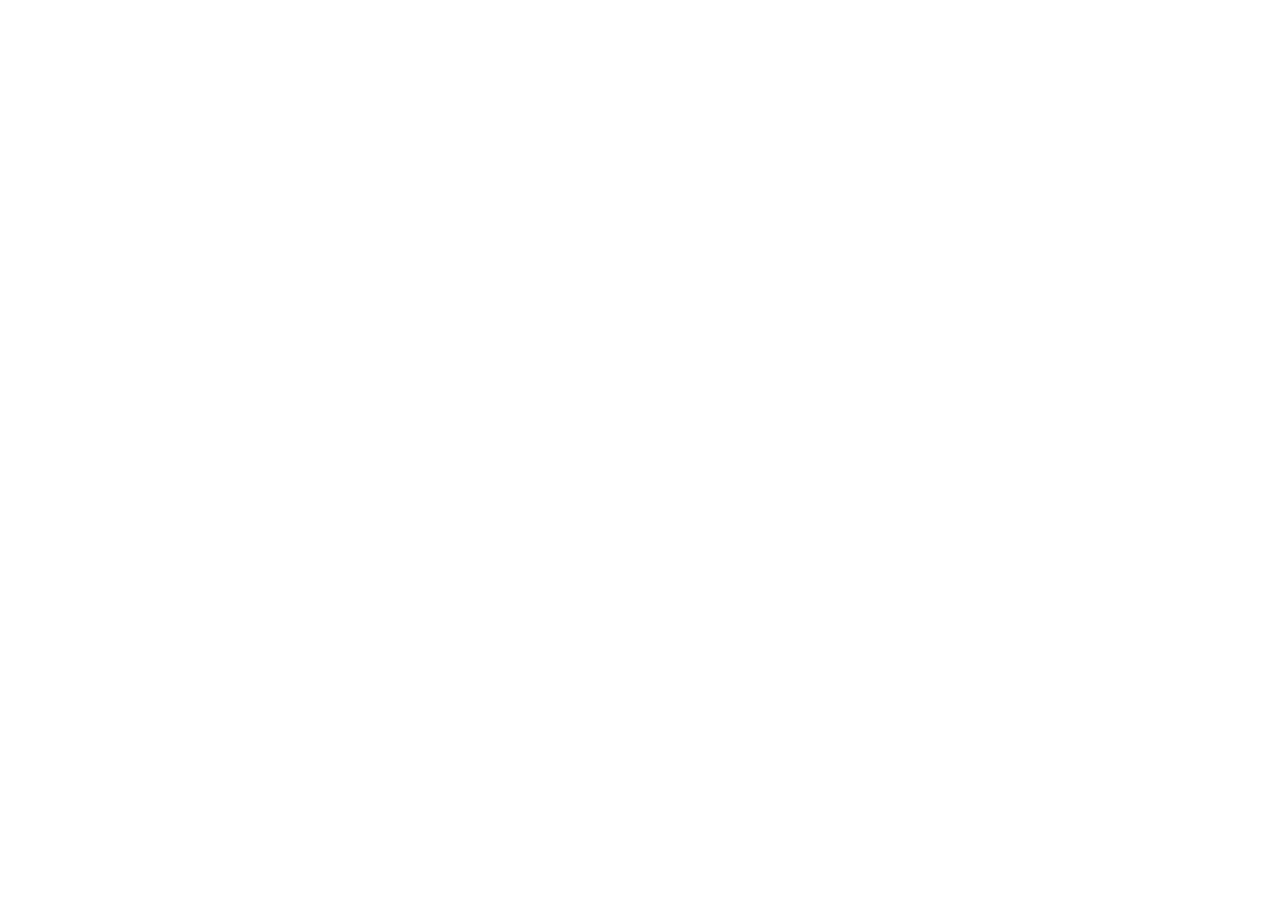
==== front/map_choropleth/map.html @ 1ca4c0e3 "map" ====
<!DOCTYPE html>
<meta charset="utf-8">

<!-- Load d3.js -->
<script src="https://d3js.org/d3.v6.js"></script>

<!-- Create an element where the map will take place -->
<svg id="my_dataviz" width="400" height="300"></svg>

<html lang="en">
  <head><meta charset="utf-8">
  <title>Choropleth map</title></head>
  <body>
    <script src="https://d3js.org/d3.v6.js"></script>
    <svg id="my_dataviz" width="400" height="300"></svg>
    <script src="map.js"></script>
  </body>
</html>
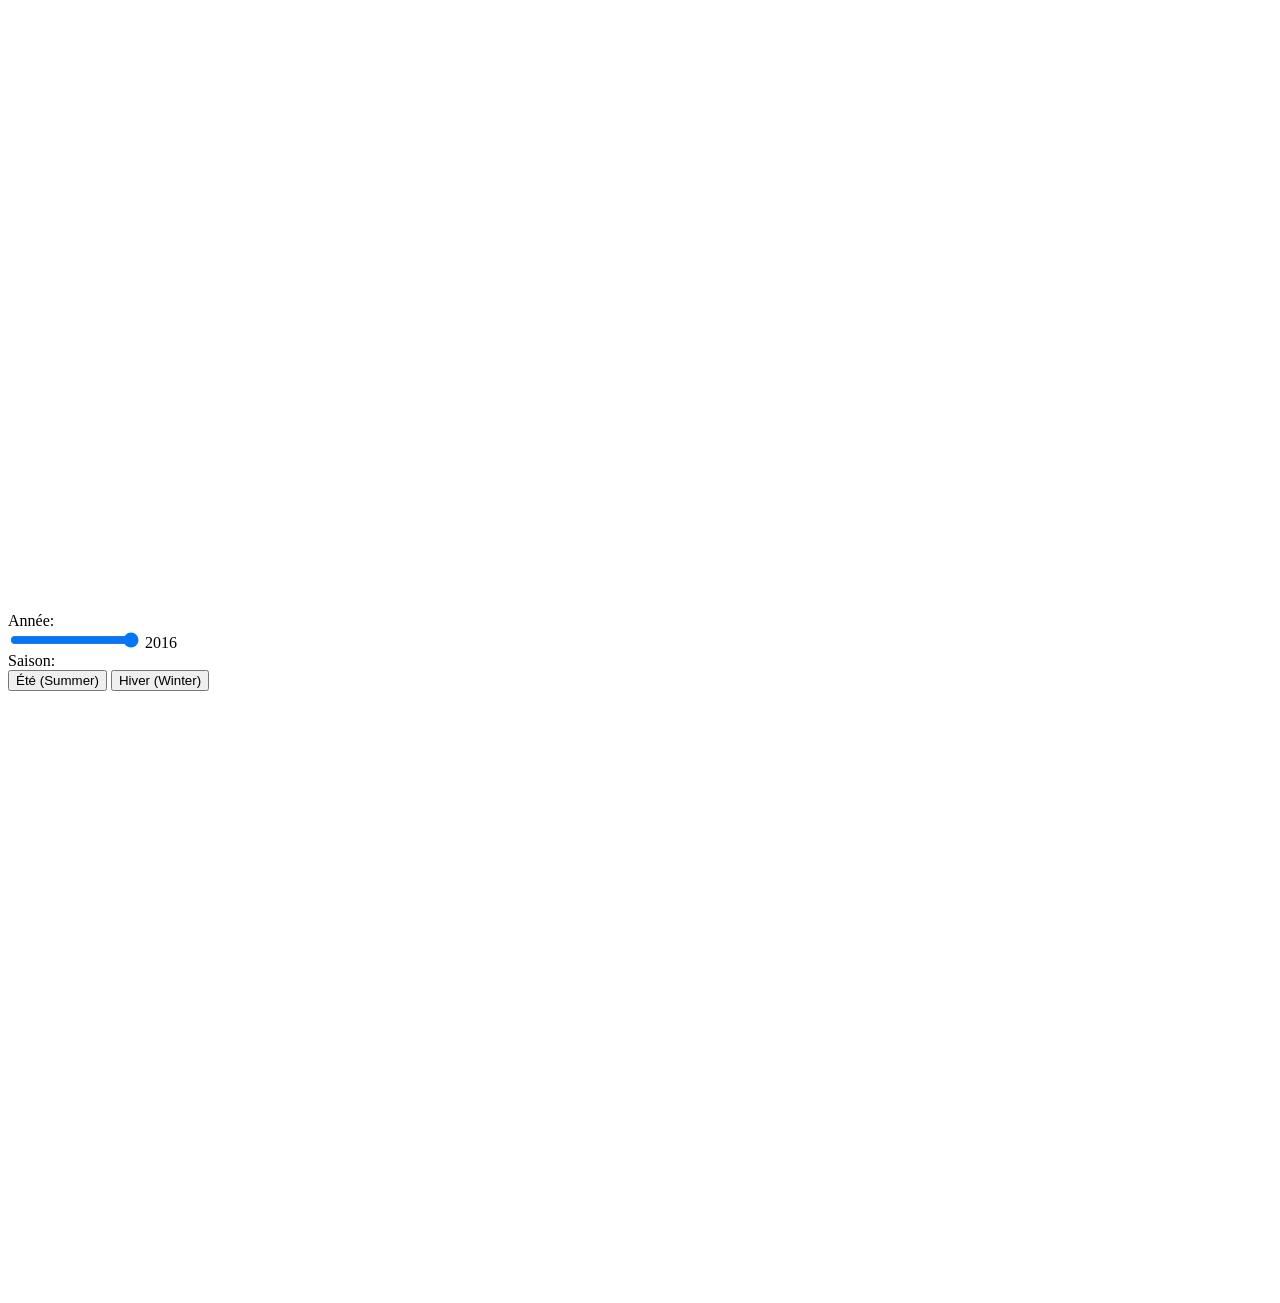
==== commit f742e794: "Map advanced zoom and tooltop" ====
--- a/front/map_choropleth/map.html
+++ b/front/map_choropleth/map.html
@@ -5,14 +5,33 @@
 <script src="https://d3js.org/d3.v6.js"></script>
 
 <!-- Create an element where the map will take place -->
-<svg id="my_dataviz" width="400" height="300"></svg>
+<svg id="my_dataviz" width="960" height="600"></svg>
 
 <html lang="en">
   <head><meta charset="utf-8">
   <title>Choropleth map</title></head>
+  <div class="controls">
+  <div class="control-row">
+    <label for="yearSlider">Année:</label>
+    <div class="slider-container">
+      <input type="range" id="yearSlider" min="1896" max="2016" value="2016" step="2">
+      <span id="yearDisplay">2016</span>
+    </div>
+  </div>
+  
+  <div class="control-row">
+    <label>Saison:</label>
+    <div class="season-buttons">
+      <button class="season-btn active" data-season="Summer">Été (Summer)</button>
+      <button class="season-btn" data-season="Winter">Hiver (Winter)</button>
+    </div>
+  </div>
+</div>
   <body>
     <script src="https://d3js.org/d3.v6.js"></script>
-    <svg id="my_dataviz" width="400" height="300"></svg>
+    <svg id="my_dataviz" width="960" height="600"></svg>
     <script src="map.js"></script>
+
+    
   </body>
 </html>
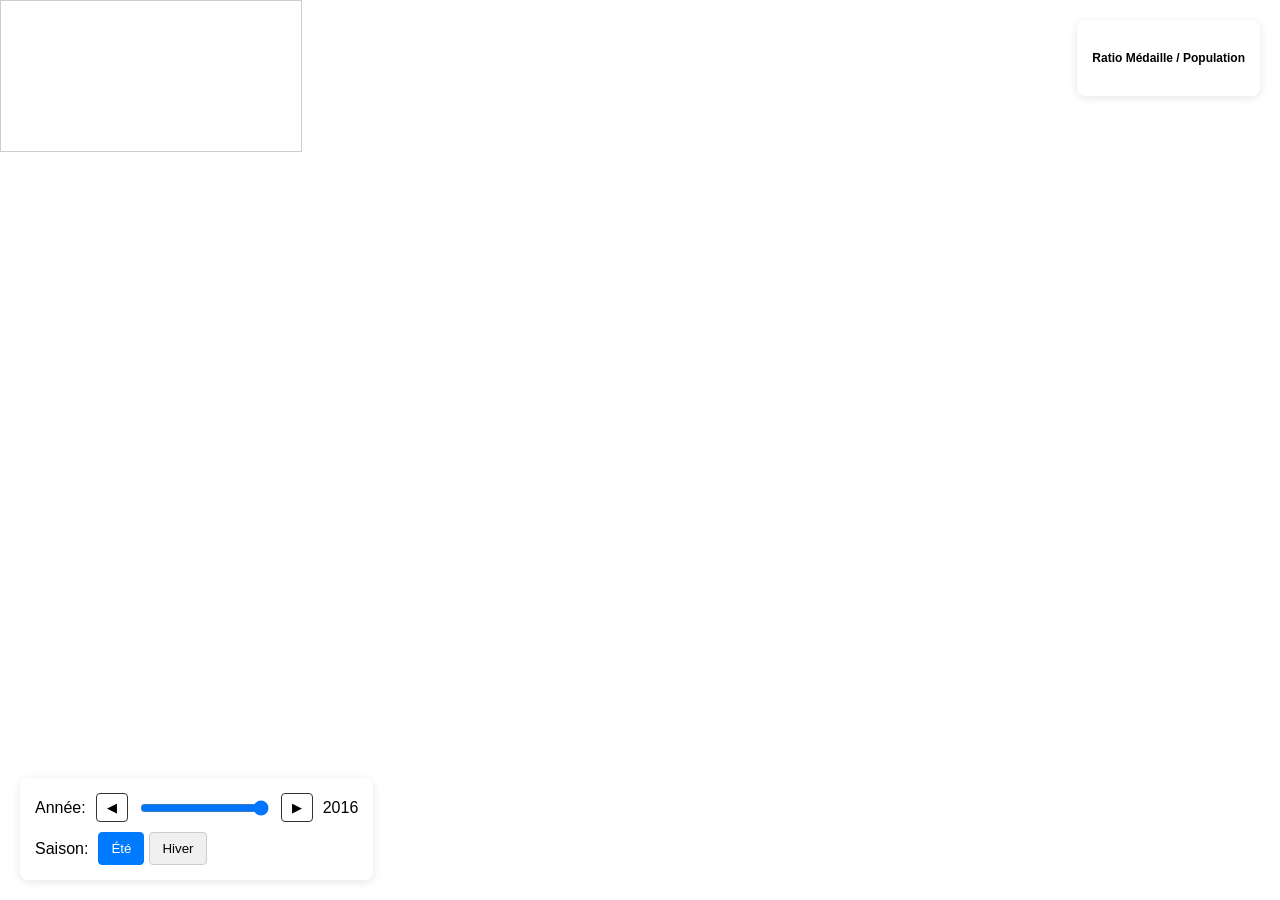
==== commit c3593560: "modifications map.JS et map.html" ====
--- a/front/map_choropleth/map.html
+++ b/front/map_choropleth/map.html
@@ -1,37 +1,206 @@
+
 <!DOCTYPE html>
-<meta charset="utf-8">
-
-<!-- Load d3.js -->
-<script src="https://d3js.org/d3.v6.js"></script>
-
-<!-- Create an element where the map will take place -->
-<svg id="my_dataviz" width="960" height="600"></svg>
-
-<html lang="en">
-  <head><meta charset="utf-8">
-  <title>Choropleth map</title></head>
-  <div class="controls">
-  <div class="control-row">
-    <label for="yearSlider">Année:</label>
-    <div class="slider-container">
-      <input type="range" id="yearSlider" min="1896" max="2016" value="2016" step="2">
-      <span id="yearDisplay">2016</span>
+<html lang="fr">
+<head>
+    <meta charset="utf-8">
+    <title>Carte Choroplèthe - Médailles Olympiques</title>
+    <script src="https://d3js.org/d3.v6.js"></script>
+    <style>
+        body { margin: 0; font-family: sans-serif; overflow: hidden; }
+        #my_dataviz { border: 1px solid #ccc; }
+        #tooltip {
+            position: absolute;
+            background-color: white;
+            border: solid 1px #ccc;
+            border-radius: 5px;
+            padding: 10px;
+            pointer-events: none; /* Allows mouse events to pass through to the map */
+            opacity: 0;
+            box-shadow: 2px 2px 5px rgba(0,0,0,0.2);
+            font-size: 14px;
+        }
+        .Country:hover {
+            opacity: 1 !important;
+            stroke: black !important;
+            stroke-width: 1.5px;
+        }
+        .Country.active {
+            stroke: black;
+            stroke-width: 2px;
+        }
+        .controls {
+            position: absolute;
+            bottom: 20px;
+            left: 20px;
+            background: white;
+            padding: 15px;
+            border-radius: 8px;
+            box-shadow: 0 2px 10px rgba(0,0,0,0.1);
+            display: flex;
+            flex-direction: column;
+            gap: 10px;
+        }
+        .control-row {
+            display: flex;
+            align-items: center;
+            gap: 10px;
+        }
+        .nav-btn {
+            padding: 6px 10px;
+            border: 1px solid #333;
+            border-radius: 4px;
+            background-color: #fff;
+            cursor: pointer;
+        }
+        .nav-btn:disabled {
+            opacity: 0.4;
+            cursor: not-allowed;
+        }
+        .slider-container {
+            flex-grow: 1;
+            display: flex;
+            align-items: center;
+            gap: 10px;
+        }
+        #yearSlider {
+            flex-grow: 1;
+        }
+        .season-buttons {
+            display: flex;
+            gap: 5px;
+        }
+        .season-btn {
+            padding: 8px 12px;
+            border: 1px solid #ccc;
+            background-color: #f0f0f0;
+            cursor: pointer;
+            border-radius: 4px;
+            transition: background-color 0.2s, border-color 0.2s;
+        }
+        .season-btn.active {
+            background-color: #007bff;
+            color: white;
+            border-color: #007bff;
+        }
+        .season-btn:not(.active):hover {
+            background-color: #e0e0e0;
+        }
+        .legend {
+            position: absolute;
+            top: 20px;
+            right: 20px;
+            background: white;
+            padding: 15px;
+            border-radius: 8px;
+            box-shadow: 0 2px 10px rgba(0,0,0,0.1);
+            font-size: 12px;
+        }
+        .legend-item {
+            display: flex;
+            align-items: center;
+            margin-bottom: 5px;
+        }
+        .legend-color {
+            width: 20px;
+            height: 15px;
+            margin-right: 8px;
+            border: 1px solid #ccc;
+        }
+        #bar-charts-container {
+            position: absolute;
+            top: 50%; /* Center vertically */
+            left: 50%; /* Center horizontally */
+            transform: translate(-50%, -50%); /* Adjust for element size */
+            background-color: rgba(255, 255, 255, 0.95);
+            border: 1px solid #ccc;
+            border-radius: 8px;
+            padding: 15px;
+            box-shadow: 0 4px 15px rgba(0,0,0,0.2);
+            display: none; /* Hidden by default */
+            flex-direction: column;
+            gap: 10px;
+            width: 300px; /* Fixed width for the charts */
+            z-index: 1000; /* Ensure it's above other elements */
+        }
+        #bar-charts-container h3 {
+            margin-top: 0;
+            text-align: center;
+            color: #333;
+        }
+        .chart-row {
+            display: flex;
+            align-items: center;
+            gap: 10px;
+        }
+        .chart-label {
+            font-weight: bold;
+            width: 80px; /* Fixed width for labels */
+        }
+        .bar-container {
+            flex-grow: 1;
+            height: 20px; /* Fixed height for bars */
+            background-color: #eee;
+            border-radius: 3px;
+            overflow: hidden;
+        }
+        .bar {
+            height: 100%;
+            background-color: #007bff;
+            text-align: right;
+            color: white;
+            line-height: 20px;
+            padding-right: 5px;
+            font-size: 12px;
+            box-sizing: border-box;
+        }
+    </style>
+</head>
+<body>
+    <svg id="my_dataviz"></svg>
+
+    <div id="tooltip"></div>
+
+    <div class="controls">
+        <div class="control-row">
+            <label for="yearSlider">Année:</label>
+            <div class="slider-container">
+                <button class="nav-btn" id="prevBtn">◀</button>
+                <input type="range" id="yearSlider" min="1896" max="2016" value="2016" step="2">
+                <button class="nav-btn" id="nextBtn">▶</button>
+                <span id="yearDisplay">2016</span>
+            </div>
+        </div>
+        <div class="control-row">
+            <label>Saison:</label>
+            <div class="season-buttons">
+                <button class="season-btn active" data-season="Summer">Été</button>
+                <button class="season-btn" data-season="Winter">Hiver</button>
+            </div>
+        </div>
     </div>
-  </div>
-  
-  <div class="control-row">
-    <label>Saison:</label>
-    <div class="season-buttons">
-      <button class="season-btn active" data-season="Summer">Été (Summer)</button>
-      <button class="season-btn" data-season="Winter">Hiver (Winter)</button>
+
+    <div class="legend" id="legend">
+        <h4>Ratio Médaille / Population</h4>
+        <!-- Legend items will be populated by JS -->
     </div>
-  </div>
-</div>
-  <body>
-    <script src="https://d3js.org/d3.v6.js"></script>
-    <svg id="my_dataviz" width="960" height="600"></svg>
-    <script src="map.js"></script>
-
-    
-  </body>
+
+    <div id="bar-charts-container">
+        <h3 id="country-bar-chart-title"></h3>
+        <div class="chart-row">
+            <div class="chart-label">Médailles:</div>
+            <div class="bar-container">
+                <div id="medals-bar" class="bar"></div>
+            </div>
+        </div>
+        <div class="chart-row">
+            <div class="chart-label">Participants:</div>
+            <div class="bar-container">
+                <div id="participants-bar" class="bar"></div>
+            </div>
+        </div>
+    </div>
+
+    <script type="module" src="map.JS"></script>
+</body>
 </html>
+
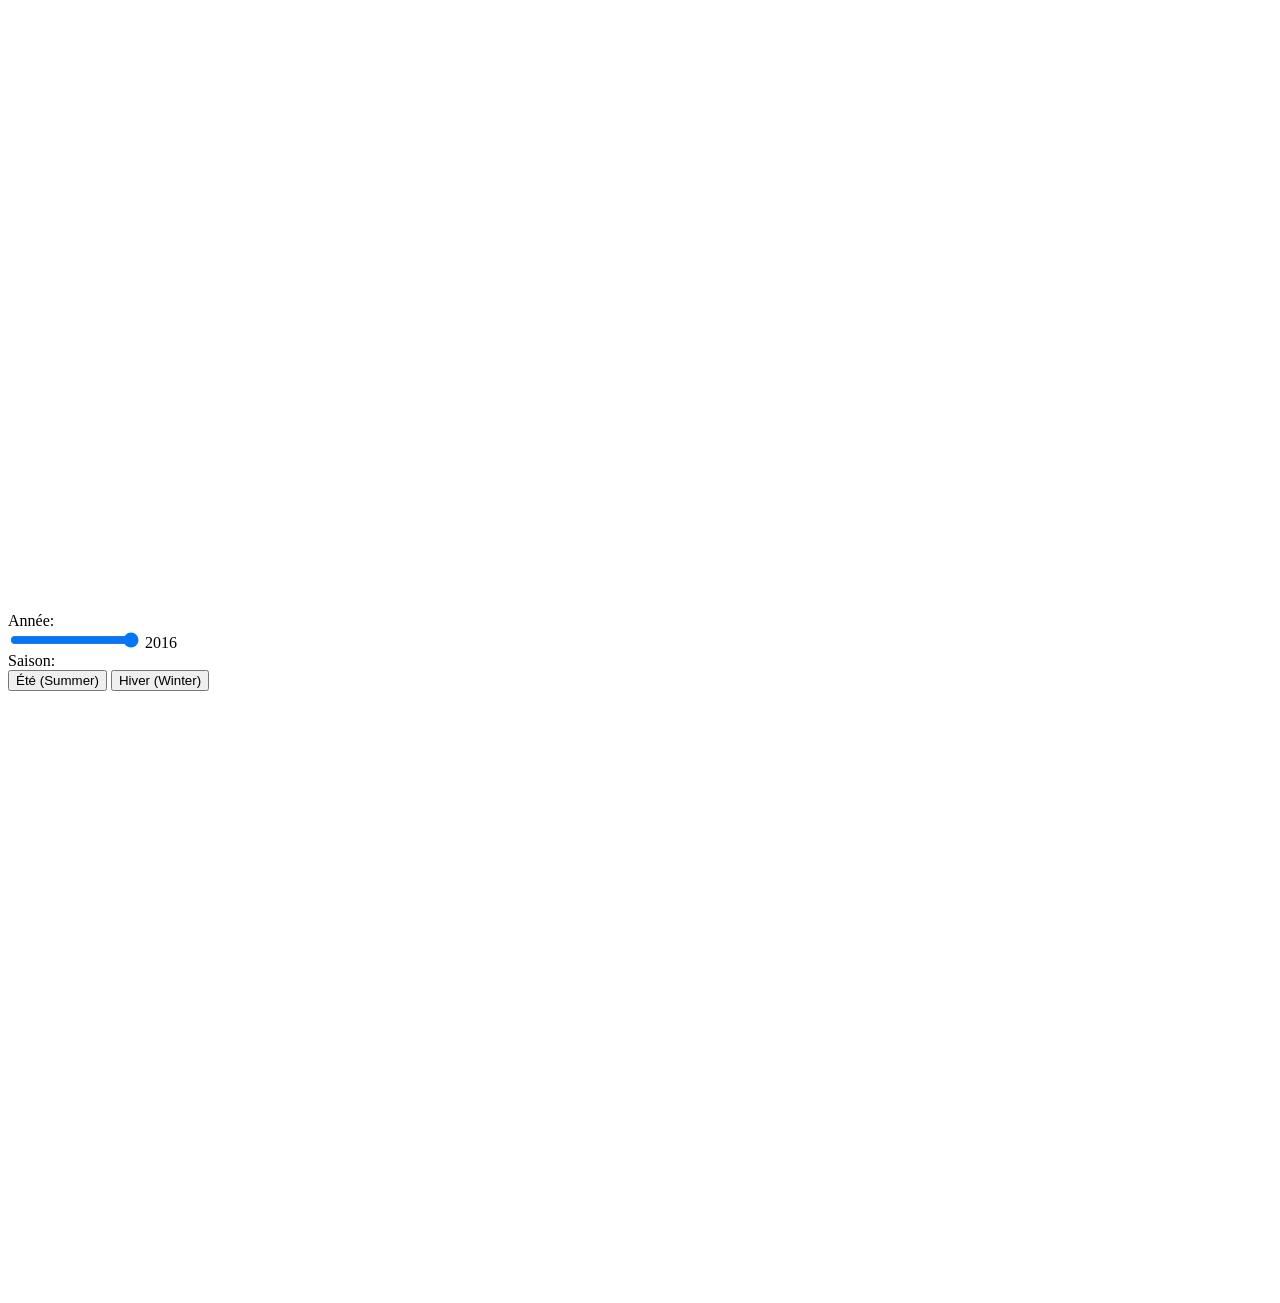
==== commit 92daf878: "refactor: Clean up map.js and map.html for improved readability and functionality" ====
--- a/front/map_choropleth/map.html
+++ b/front/map_choropleth/map.html
@@ -1,206 +1,37 @@
+<!DOCTYPE html>
+<meta charset="utf-8">
 
-<!DOCTYPE html>
-<html lang="fr">
-<head>
-    <meta charset="utf-8">
-    <title>Carte Choroplèthe - Médailles Olympiques</title>
+<!-- Load d3.js -->
+<script src="https://d3js.org/d3.v6.js"></script>
+
+<!-- Create an element where the map will take place -->
+<svg id="my_dataviz" width="960" height="600"></svg>
+
+<html lang="en">
+  <head><meta charset="utf-8">
+  <title>Choropleth map</title></head>
+  <div class="controls">
+  <div class="control-row">
+    <label for="yearSlider">Année:</label>
+    <div class="slider-container">
+      <input type="range" id="yearSlider" min="1896" max="2016" value="2016" step="2">
+      <span id="yearDisplay">2016</span>
+    </div>
+  </div>
+  
+  <div class="control-row">
+    <label>Saison:</label>
+    <div class="season-buttons">
+      <button class="season-btn active" data-season="Summer">Été (Summer)</button>
+      <button class="season-btn" data-season="Winter">Hiver (Winter)</button>
+    </div>
+  </div>
+</div>
+  <body>
     <script src="https://d3js.org/d3.v6.js"></script>
-    <style>
-        body { margin: 0; font-family: sans-serif; overflow: hidden; }
-        #my_dataviz { border: 1px solid #ccc; }
-        #tooltip {
-            position: absolute;
-            background-color: white;
-            border: solid 1px #ccc;
-            border-radius: 5px;
-            padding: 10px;
-            pointer-events: none; /* Allows mouse events to pass through to the map */
-            opacity: 0;
-            box-shadow: 2px 2px 5px rgba(0,0,0,0.2);
-            font-size: 14px;
-        }
-        .Country:hover {
-            opacity: 1 !important;
-            stroke: black !important;
-            stroke-width: 1.5px;
-        }
-        .Country.active {
-            stroke: black;
-            stroke-width: 2px;
-        }
-        .controls {
-            position: absolute;
-            bottom: 20px;
-            left: 20px;
-            background: white;
-            padding: 15px;
-            border-radius: 8px;
-            box-shadow: 0 2px 10px rgba(0,0,0,0.1);
-            display: flex;
-            flex-direction: column;
-            gap: 10px;
-        }
-        .control-row {
-            display: flex;
-            align-items: center;
-            gap: 10px;
-        }
-        .nav-btn {
-            padding: 6px 10px;
-            border: 1px solid #333;
-            border-radius: 4px;
-            background-color: #fff;
-            cursor: pointer;
-        }
-        .nav-btn:disabled {
-            opacity: 0.4;
-            cursor: not-allowed;
-        }
-        .slider-container {
-            flex-grow: 1;
-            display: flex;
-            align-items: center;
-            gap: 10px;
-        }
-        #yearSlider {
-            flex-grow: 1;
-        }
-        .season-buttons {
-            display: flex;
-            gap: 5px;
-        }
-        .season-btn {
-            padding: 8px 12px;
-            border: 1px solid #ccc;
-            background-color: #f0f0f0;
-            cursor: pointer;
-            border-radius: 4px;
-            transition: background-color 0.2s, border-color 0.2s;
-        }
-        .season-btn.active {
-            background-color: #007bff;
-            color: white;
-            border-color: #007bff;
-        }
-        .season-btn:not(.active):hover {
-            background-color: #e0e0e0;
-        }
-        .legend {
-            position: absolute;
-            top: 20px;
-            right: 20px;
-            background: white;
-            padding: 15px;
-            border-radius: 8px;
-            box-shadow: 0 2px 10px rgba(0,0,0,0.1);
-            font-size: 12px;
-        }
-        .legend-item {
-            display: flex;
-            align-items: center;
-            margin-bottom: 5px;
-        }
-        .legend-color {
-            width: 20px;
-            height: 15px;
-            margin-right: 8px;
-            border: 1px solid #ccc;
-        }
-        #bar-charts-container {
-            position: absolute;
-            top: 50%; /* Center vertically */
-            left: 50%; /* Center horizontally */
-            transform: translate(-50%, -50%); /* Adjust for element size */
-            background-color: rgba(255, 255, 255, 0.95);
-            border: 1px solid #ccc;
-            border-radius: 8px;
-            padding: 15px;
-            box-shadow: 0 4px 15px rgba(0,0,0,0.2);
-            display: none; /* Hidden by default */
-            flex-direction: column;
-            gap: 10px;
-            width: 300px; /* Fixed width for the charts */
-            z-index: 1000; /* Ensure it's above other elements */
-        }
-        #bar-charts-container h3 {
-            margin-top: 0;
-            text-align: center;
-            color: #333;
-        }
-        .chart-row {
-            display: flex;
-            align-items: center;
-            gap: 10px;
-        }
-        .chart-label {
-            font-weight: bold;
-            width: 80px; /* Fixed width for labels */
-        }
-        .bar-container {
-            flex-grow: 1;
-            height: 20px; /* Fixed height for bars */
-            background-color: #eee;
-            border-radius: 3px;
-            overflow: hidden;
-        }
-        .bar {
-            height: 100%;
-            background-color: #007bff;
-            text-align: right;
-            color: white;
-            line-height: 20px;
-            padding-right: 5px;
-            font-size: 12px;
-            box-sizing: border-box;
-        }
-    </style>
-</head>
-<body>
-    <svg id="my_dataviz"></svg>
+    <svg id="my_dataviz" width="960" height="600"></svg>
+    <script src="map.js"></script>
 
-    <div id="tooltip"></div>
-
-    <div class="controls">
-        <div class="control-row">
-            <label for="yearSlider">Année:</label>
-            <div class="slider-container">
-                <button class="nav-btn" id="prevBtn">◀</button>
-                <input type="range" id="yearSlider" min="1896" max="2016" value="2016" step="2">
-                <button class="nav-btn" id="nextBtn">▶</button>
-                <span id="yearDisplay">2016</span>
-            </div>
-        </div>
-        <div class="control-row">
-            <label>Saison:</label>
-            <div class="season-buttons">
-                <button class="season-btn active" data-season="Summer">Été</button>
-                <button class="season-btn" data-season="Winter">Hiver</button>
-            </div>
-        </div>
-    </div>
-
-    <div class="legend" id="legend">
-        <h4>Ratio Médaille / Population</h4>
-        <!-- Legend items will be populated by JS -->
-    </div>
-
-    <div id="bar-charts-container">
-        <h3 id="country-bar-chart-title"></h3>
-        <div class="chart-row">
-            <div class="chart-label">Médailles:</div>
-            <div class="bar-container">
-                <div id="medals-bar" class="bar"></div>
-            </div>
-        </div>
-        <div class="chart-row">
-            <div class="chart-label">Participants:</div>
-            <div class="bar-container">
-                <div id="participants-bar" class="bar"></div>
-            </div>
-        </div>
-    </div>
-
-    <script type="module" src="map.JS"></script>
-</body>
+    
+  </body>
 </html>
-
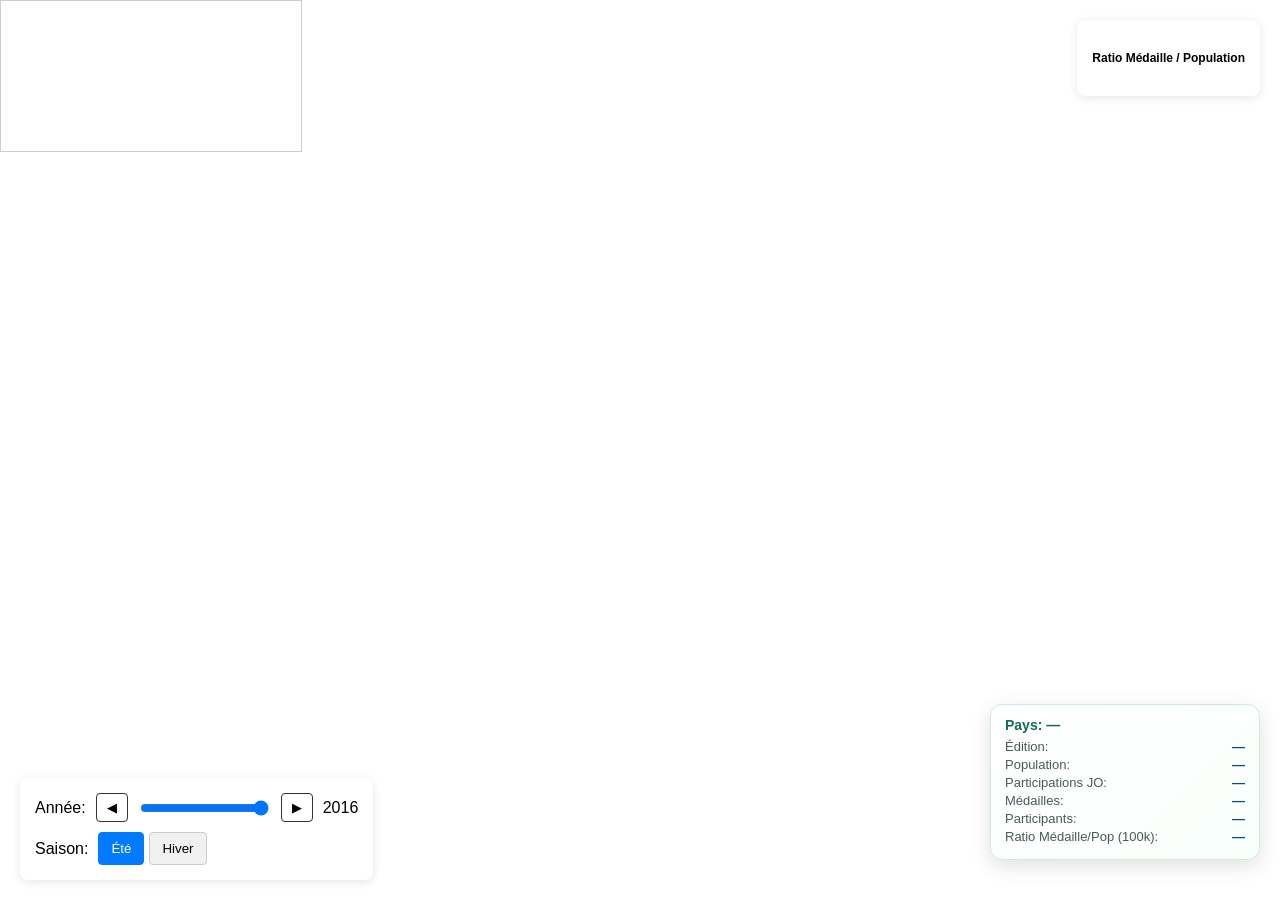
==== commit 8ac2931b: "fini" ====
--- a/front/map_choropleth/map.html
+++ b/front/map_choropleth/map.html
@@ -1,37 +1,242 @@
+
 <!DOCTYPE html>
-<meta charset="utf-8">
-
-<!-- Load d3.js -->
-<script src="https://d3js.org/d3.v6.js"></script>
-
-<!-- Create an element where the map will take place -->
-<svg id="my_dataviz" width="960" height="600"></svg>
-
-<html lang="en">
-  <head><meta charset="utf-8">
-  <title>Choropleth map</title></head>
-  <div class="controls">
-  <div class="control-row">
-    <label for="yearSlider">Année:</label>
-    <div class="slider-container">
-      <input type="range" id="yearSlider" min="1896" max="2016" value="2016" step="2">
-      <span id="yearDisplay">2016</span>
-    </div>
-  </div>
-  
-  <div class="control-row">
-    <label>Saison:</label>
-    <div class="season-buttons">
-      <button class="season-btn active" data-season="Summer">Été (Summer)</button>
-      <button class="season-btn" data-season="Winter">Hiver (Winter)</button>
-    </div>
-  </div>
-</div>
-  <body>
+<html lang="fr">
+<head>
+    <meta charset="utf-8">
+    <title>Carte Choroplèthe - Médailles Olympiques</title>
     <script src="https://d3js.org/d3.v6.js"></script>
-    <svg id="my_dataviz" width="960" height="600"></svg>
-    <script src="map.js"></script>
-
-    
-  </body>
+    <style>
+        body { margin: 0; font-family: sans-serif; overflow: hidden; }
+        #my_dataviz { border: 1px solid #ccc; }
+        #tooltip {
+            position: absolute;
+            background: linear-gradient(135deg, #ffffff 0%, #f3f8ff 100%);
+            border: solid 1px #b3d4ff;
+            border-radius: 10px;
+            padding: 10px;
+            pointer-events: none; /* Allows mouse events to pass through to the map */
+            opacity: 0;
+            box-shadow: 0 6px 18px rgba(0,0,0,0.15);
+            font-size: 14px;
+            color: #0b3d91;
+            font-weight: 600;
+        }
+        .Country:hover {
+            opacity: 1 !important;
+            stroke: black !important;
+            stroke-width: 1.5px;
+        }
+        .Country.active {
+            stroke: black;
+            stroke-width: 2px;
+        }
+        .controls {
+            position: absolute;
+            bottom: 20px;
+            left: 20px;
+            background: white;
+            padding: 15px;
+            border-radius: 8px;
+            box-shadow: 0 2px 10px rgba(0,0,0,0.1);
+            display: flex;
+            flex-direction: column;
+            gap: 10px;
+        }
+        .control-row {
+            display: flex;
+            align-items: center;
+            gap: 10px;
+        }
+        .nav-btn {
+            padding: 6px 10px;
+            border: 1px solid #333;
+            border-radius: 4px;
+            background-color: #fff;
+            cursor: pointer;
+        }
+        .nav-btn:disabled {
+            opacity: 0.4;
+            cursor: not-allowed;
+        }
+        .slider-container {
+            flex-grow: 1;
+            display: flex;
+            align-items: center;
+            gap: 10px;
+        }
+        #yearSlider {
+            flex-grow: 1;
+        }
+        .season-buttons {
+            display: flex;
+            gap: 5px;
+        }
+        .season-btn {
+            padding: 8px 12px;
+            border: 1px solid #ccc;
+            background-color: #f0f0f0;
+            cursor: pointer;
+            border-radius: 4px;
+            transition: background-color 0.2s, border-color 0.2s;
+        }
+        .season-btn.active {
+            background-color: #007bff;
+            color: white;
+            border-color: #007bff;
+        }
+        .season-btn:not(.active):hover {
+            background-color: #e0e0e0;
+        }
+        .legend {
+            position: absolute;
+            top: 20px;
+            right: 20px;
+            background: white;
+            padding: 15px;
+            border-radius: 8px;
+            box-shadow: 0 2px 10px rgba(0,0,0,0.1);
+            font-size: 12px;
+        }
+        .legend-item {
+            display: flex;
+            align-items: center;
+            margin-bottom: 5px;
+        }
+        .legend-color {
+            width: 20px;
+            height: 15px;
+            margin-right: 8px;
+            border: 1px solid #ccc;
+        }
+        #bar-charts-container {
+            position: absolute;
+            top: 50%; /* Center vertically */
+            left: 50%; /* Center horizontally */
+            transform: translate(-50%, -50%); /* Adjust for element size */
+            background-color: rgba(255, 255, 255, 0.95);
+            border: 1px solid #ccc;
+            border-radius: 8px;
+            padding: 15px;
+            box-shadow: 0 4px 15px rgba(0,0,0,0.2);
+            display: none; /* Hidden by default */
+            flex-direction: column;
+            gap: 10px;
+            width: 300px; /* Fixed width for the charts */
+            z-index: 1000; /* Ensure it's above other elements */
+        }
+        #bar-charts-container h3 {
+            margin-top: 0;
+            text-align: center;
+            color: #333;
+        }
+        .chart-row {
+            display: flex;
+            align-items: center;
+            gap: 10px;
+        }
+        .chart-label {
+            font-weight: bold;
+            width: 80px; /* Fixed width for labels */
+        }
+        .bar-container {
+            flex-grow: 1;
+            height: 20px; /* Fixed height for bars */
+            background-color: #eee;
+            border-radius: 3px;
+            overflow: hidden;
+        }
+        .bar {
+            height: 100%;
+            background-color: #007bff;
+            text-align: right;
+            color: white;
+            line-height: 20px;
+            padding-right: 5px;
+            font-size: 12px;
+            box-sizing: border-box;
+        }
+
+        /* Bottom-left info panel */
+        #info-panel {
+            position: absolute;
+            right: 20px;
+            bottom: 40px;
+            background: linear-gradient(135deg, #ffffff 0%, #f8fffb 100%);
+            border: 1px solid #cfe9da;
+            border-radius: 12px;
+            padding: 12px 14px;
+            box-shadow: 0 6px 20px rgba(0,0,0,0.12);
+            min-width: 240px;
+            max-width: 320px;
+            font-size: 13px;
+            color: #2d3a3a;
+        }
+        #info-panel h4 {
+            margin: 0 0 6px 0;
+            font-size: 14px;
+            color: #116b5b;
+        }
+        #info-panel .row { display: flex; justify-content: space-between; margin: 3px 0; }
+        #info-panel .label { color: #4a5a5a; }
+        #info-panel .value { font-weight: 600; color: #0f4c81; }
+    </style>
+</head>
+<body>
+    <svg id="my_dataviz"></svg>
+
+    <div id="tooltip"></div>
+
+    <div id="info-panel">
+        <h4 id="info-country">Pays: —</h4>
+        <div class="row"><span class="label">Édition:</span><span class="value" id="info-edition">—</span></div>
+        <div class="row"><span class="label">Population:</span><span class="value" id="info-pop">—</span></div>
+        <div class="row"><span class="label">Participations JO:</span><span class="value" id="info-appearances">—</span></div>
+        <div class="row"><span class="label">Médailles:</span><span class="value" id="info-medals">—</span></div>
+        <div class="row"><span class="label">Participants:</span><span class="value" id="info-participants">—</span></div>
+        <div class="row"><span class="label">Ratio Médaille/Pop (100k):</span><span class="value" id="info-ratio">—</span></div>
+    </div>
+
+    <div class="controls">
+        <div class="control-row">
+            <label for="yearSlider">Année:</label>
+            <div class="slider-container">
+                <button class="nav-btn" id="prevBtn">◀</button>
+                <input type="range" id="yearSlider" min="1896" max="2016" value="2016" step="2">
+                <button class="nav-btn" id="nextBtn">▶</button>
+                <span id="yearDisplay">2016</span>
+            </div>
+        </div>
+        <div class="control-row">
+            <label>Saison:</label>
+            <div class="season-buttons">
+                <button class="season-btn active" data-season="Summer">Été</button>
+                <button class="season-btn" data-season="Winter">Hiver</button>
+            </div>
+        </div>
+    </div>
+
+    <div class="legend" id="legend">
+        <h4>Ratio Médaille / Population</h4>
+        <!-- Legend items will be populated by JS -->
+    </div>
+
+    <div id="bar-charts-container">
+        <h3 id="country-bar-chart-title"></h3>
+        <div class="chart-row">
+            <div class="chart-label">Médailles:</div>
+            <div class="bar-container">
+                <div id="medals-bar" class="bar"></div>
+            </div>
+        </div>
+        <div class="chart-row">
+            <div class="chart-label">Participants:</div>
+            <div class="bar-container">
+                <div id="participants-bar" class="bar"></div>
+            </div>
+        </div>
+    </div>
+
+    <script type="module" src="map.JS"></script>
+</body>
 </html>
+
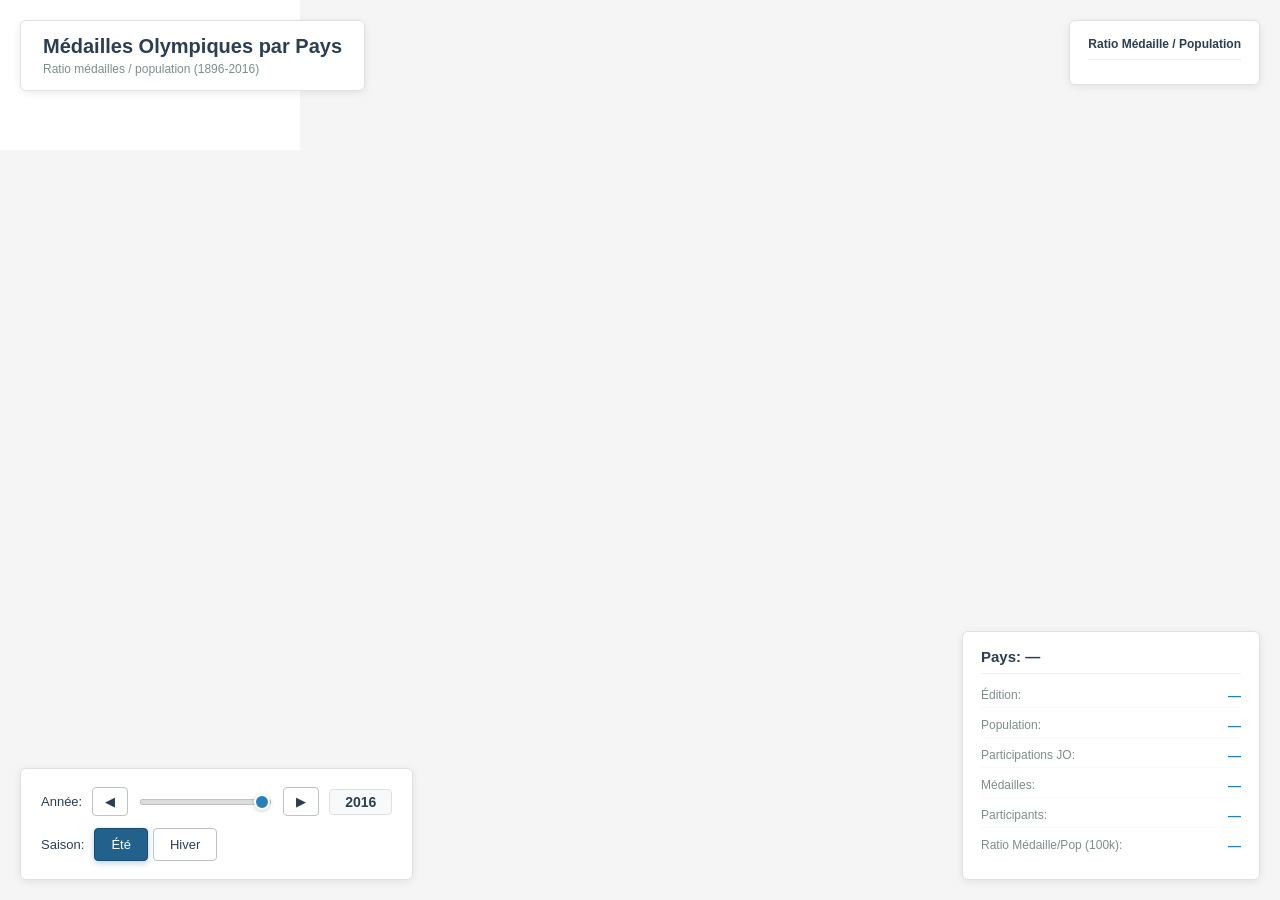
==== commit dd9cf4d2: "finit" ====
--- a/front/map_choropleth/map.html
+++ b/front/map_choropleth/map.html
@@ -6,41 +6,83 @@
     <title>Carte Choroplèthe - Médailles Olympiques</title>
     <script src="https://d3js.org/d3.v6.js"></script>
     <style>
-        body { margin: 0; font-family: sans-serif; overflow: hidden; }
-        #my_dataviz { border: 1px solid #ccc; }
+        body { 
+            margin: 0; 
+            font-family: 'Segoe UI', Tahoma, Geneva, Verdana, sans-serif; 
+            overflow: hidden; 
+            background: #f5f5f5;
+        }
+        #my_dataviz { 
+            display: block; 
+            background-color: #ffffff;
+            border-radius: 0;
+        }
+        .page-title {
+            position: fixed;
+            top: 20px;
+            left: 20px;
+            background: #ffffff;
+            padding: 14px 22px;
+            border-radius: 6px;
+            box-shadow: 0 2px 8px rgba(0,0,0,0.08);
+            z-index: 100;
+            border: 1px solid #e0e0e0;
+        }
+        .page-title h1 {
+            margin: 0;
+            font-size: 20px;
+            color: #2c3e50;
+            font-weight: 600;
+        }
+        .page-title p {
+            margin: 4px 0 0 0;
+            font-size: 12px;
+            color: #7f8c8d;
+        }
         #tooltip {
-            position: absolute;
-            background: linear-gradient(135deg, #ffffff 0%, #f3f8ff 100%);
-            border: solid 1px #b3d4ff;
-            border-radius: 10px;
-            padding: 10px;
-            pointer-events: none; /* Allows mouse events to pass through to the map */
+            position: fixed;
+            background: #ffffff;
+            border: 1px solid #dcdcdc;
+            border-radius: 4px;
+            padding: 12px 14px;
+            pointer-events: none;
             opacity: 0;
-            box-shadow: 0 6px 18px rgba(0,0,0,0.15);
-            font-size: 14px;
-            color: #0b3d91;
-            font-weight: 600;
+            box-shadow: 0 2px 12px rgba(0,0,0,0.1);
+            font-size: 13px;
+            color: #2c3e50;
+            font-weight: 500;
+            z-index: 10000;
+            max-width: 300px;
+            transition: opacity 0.2s ease-in-out;
         }
         .Country:hover {
             opacity: 1 !important;
-            stroke: black !important;
+            stroke: #333 !important;
             stroke-width: 1.5px;
+            cursor: pointer;
         }
         .Country.active {
-            stroke: black;
+            stroke: #000;
             stroke-width: 2px;
+            filter: brightness(0.95);
+        }
+        .Country {
+            transition: opacity 0.2s ease, filter 0.2s ease;
         }
         .controls {
-            position: absolute;
+            position: fixed;
             bottom: 20px;
             left: 20px;
-            background: white;
-            padding: 15px;
-            border-radius: 8px;
-            box-shadow: 0 2px 10px rgba(0,0,0,0.1);
+            background: #ffffff;
+            padding: 18px 20px;
+            border-radius: 6px;
+            box-shadow: 0 2px 8px rgba(0,0,0,0.08);
             display: flex;
             flex-direction: column;
-            gap: 10px;
+            gap: 12px;
+            z-index: 100;
+            max-width: calc(50vw - 40px);
+            border: 1px solid #e0e0e0;
         }
         .control-row {
             display: flex;
@@ -48,15 +90,24 @@
             gap: 10px;
         }
         .nav-btn {
-            padding: 6px 10px;
-            border: 1px solid #333;
+            padding: 6px 12px;
+            border: 1px solid #bdc3c7;
             border-radius: 4px;
             background-color: #fff;
             cursor: pointer;
+            transition: all 0.2s ease;
+            font-weight: 500;
+            color: #2c3e50;
+        }
+        .nav-btn:hover:not(:disabled) {
+            background-color: #ecf0f1;
+            border-color: #95a5a6;
         }
         .nav-btn:disabled {
             opacity: 0.4;
             cursor: not-allowed;
+            border-color: #ddd;
+            color: #bdc3c7;
         }
         .slider-container {
             flex-grow: 1;
@@ -66,68 +117,146 @@
         }
         #yearSlider {
             flex-grow: 1;
+            height: 4px;
+            border-radius: 2px;
+            background: #dcdcdc;
+            outline: none;
+            cursor: pointer;
+            -webkit-appearance: none;
+            appearance: none;
+            border: 1px solid #bdc3c7;
+        }
+        #yearSlider::-webkit-slider-thumb {
+            -webkit-appearance: none;
+            appearance: none;
+            width: 16px;
+            height: 16px;
+            border-radius: 50%;
+            background: #2980b9;
+            cursor: pointer;
+            border: 2px solid #ffffff;
+            box-shadow: 0 1px 4px rgba(0,0,0,0.2);
+            transition: all 0.2s ease;
+        }
+        #yearSlider::-webkit-slider-thumb:hover {
+            background: #21618c;
+            transform: scale(1.15);
+        }
+        #yearSlider::-moz-range-thumb {
+            width: 16px;
+            height: 16px;
+            border-radius: 50%;
+            background: #2980b9;
+            cursor: pointer;
+            border: 2px solid #ffffff;
+            box-shadow: 0 1px 4px rgba(0,0,0,0.2);
+            transition: all 0.2s ease;
+        }
+        #yearSlider::-moz-range-thumb:hover {
+            background: #21618c;
+            transform: scale(1.15);
+        }
+        #yearDisplay {
+            font-weight: 600;
+            color: #2c3e50;
+            min-width: 45px;
+            text-align: center;
+            font-size: 14px;
+            border: 1px solid #e0e0e0;
+            padding: 4px 8px;
+            border-radius: 4px;
+            background: #f8f9fa;
+        }
+        .control-row label,
+        .control-label {
+            font-weight: 500;
+            color: #2c3e50;
+            font-size: 13px;
         }
         .season-buttons {
             display: flex;
             gap: 5px;
         }
         .season-btn {
-            padding: 8px 12px;
-            border: 1px solid #ccc;
-            background-color: #f0f0f0;
+            padding: 8px 16px;
+            border: 1px solid #bdc3c7;
+            background-color: white;
             cursor: pointer;
             border-radius: 4px;
-            transition: background-color 0.2s, border-color 0.2s;
+            transition: all 0.2s ease;
+            font-weight: 500;
+            color: #2c3e50;
+            font-size: 13px;
         }
         .season-btn.active {
-            background-color: #007bff;
+            background: #21618c;
             color: white;
-            border-color: #007bff;
+            border-color: #1a4d6f;
+            box-shadow: 0 2px 6px rgba(33, 97, 140, 0.3);
         }
         .season-btn:not(.active):hover {
-            background-color: #e0e0e0;
+            background-color: #ecf0f1;
+            border-color: #95a5a6;
         }
         .legend {
-            position: absolute;
+            position: fixed;
             top: 20px;
             right: 20px;
-            background: white;
-            padding: 15px;
-            border-radius: 8px;
-            box-shadow: 0 2px 10px rgba(0,0,0,0.1);
+            background: #ffffff;
+            padding: 16px 18px;
+            border-radius: 6px;
+            box-shadow: 0 2px 8px rgba(0,0,0,0.08);
             font-size: 12px;
+            z-index: 100;
+            max-width: 280px;
+            border: 1px solid #e0e0e0;
+        }
+        .legend h4 {
+            color: #2c3e50;
+            font-weight: 600;
+            margin-top: 0;
+            border-bottom: 1px solid #ecf0f1;
+            padding-bottom: 8px;
+            margin-bottom: 8px;
         }
         .legend-item {
             display: flex;
             align-items: center;
             margin-bottom: 5px;
+            color: #34495e;
+            font-size: 11px;
         }
         .legend-color {
             width: 20px;
             height: 15px;
             margin-right: 8px;
-            border: 1px solid #ccc;
+            border: 1px solid #bdc3c7;
+            border-radius: 2px;
         }
         #bar-charts-container {
-            position: absolute;
-            top: 50%; /* Center vertically */
-            left: 50%; /* Center horizontally */
-            transform: translate(-50%, -50%); /* Adjust for element size */
-            background-color: rgba(255, 255, 255, 0.95);
-            border: 1px solid #ccc;
-            border-radius: 8px;
-            padding: 15px;
-            box-shadow: 0 4px 15px rgba(0,0,0,0.2);
-            display: none; /* Hidden by default */
+            position: fixed;
+            top: 50%;
+            left: 50%;
+            transform: translate(-50%, -50%);
+            background-color: #ffffff;
+            border: 1px solid #bdc3c7;
+            border-radius: 6px;
+            padding: 20px;
+            box-shadow: 0 4px 16px rgba(0,0,0,0.15);
+            display: none;
             flex-direction: column;
             gap: 10px;
-            width: 300px; /* Fixed width for the charts */
-            z-index: 1000; /* Ensure it's above other elements */
+            width: 320px;
+            z-index: 5000;
+            pointer-events: auto;
         }
         #bar-charts-container h3 {
             margin-top: 0;
             text-align: center;
-            color: #333;
+            color: #2c3e50;
+            border-bottom: 1px solid #ecf0f1;
+            padding-bottom: 10px;
+            font-weight: 600;
         }
         .chart-row {
             display: flex;
@@ -135,53 +264,82 @@
             gap: 10px;
         }
         .chart-label {
-            font-weight: bold;
-            width: 80px; /* Fixed width for labels */
+            font-weight: 600;
+            width: 90px;
+            color: #2c3e50;
+            font-size: 13px;
         }
         .bar-container {
             flex-grow: 1;
-            height: 20px; /* Fixed height for bars */
-            background-color: #eee;
+            height: 20px;
+            background-color: #ecf0f1;
             border-radius: 3px;
             overflow: hidden;
+            border: 1px solid #bdc3c7;
         }
         .bar {
             height: 100%;
-            background-color: #007bff;
+            background-color: #21618c;
             text-align: right;
             color: white;
             line-height: 20px;
             padding-right: 5px;
+            font-size: 11px;
+            font-weight: 700;
+            box-sizing: border-box;
+        }
+
+        /* Bottom-right info panel */
+        #info-panel {
+            position: fixed;
+            right: 20px;
+            bottom: 20px;
+            background: #ffffff;
+            border: 1px solid #e0e0e0;
+            border-radius: 6px;
+            padding: 16px 18px;
+            box-shadow: 0 2px 8px rgba(0,0,0,0.08);
+            min-width: 260px;
+            max-width: calc(50vw - 40px);
+            font-size: 13px;
+            color: #2c3e50;
+            z-index: 100;
+        }
+        #info-panel h4 {
+            margin: 0 0 10px 0;
+            font-size: 15px;
+            color: #2c3e50;
+            font-weight: 600;
+            border-bottom: 1px solid #ecf0f1;
+            padding-bottom: 8px;
+        }
+        #info-panel .row { 
+            display: flex; 
+            justify-content: space-between; 
+            margin: 6px 0;
+            padding: 4px 0;
+            border-bottom: 1px solid #f8f9fa;
+        }
+        #info-panel .row:last-child {
+            border-bottom: none;
+        }
+        #info-panel .label { 
+            color: #7f8c8d; 
+            font-weight: 500;
             font-size: 12px;
-            box-sizing: border-box;
-        }
-
-        /* Bottom-left info panel */
-        #info-panel {
-            position: absolute;
-            right: 20px;
-            bottom: 40px;
-            background: linear-gradient(135deg, #ffffff 0%, #f8fffb 100%);
-            border: 1px solid #cfe9da;
-            border-radius: 12px;
-            padding: 12px 14px;
-            box-shadow: 0 6px 20px rgba(0,0,0,0.12);
-            min-width: 240px;
-            max-width: 320px;
-            font-size: 13px;
-            color: #2d3a3a;
-        }
-        #info-panel h4 {
-            margin: 0 0 6px 0;
-            font-size: 14px;
-            color: #116b5b;
-        }
-        #info-panel .row { display: flex; justify-content: space-between; margin: 3px 0; }
-        #info-panel .label { color: #4a5a5a; }
-        #info-panel .value { font-weight: 600; color: #0f4c81; }
+        }
+        #info-panel .value { 
+            font-weight: 600; 
+            color: #2980b9; 
+        }
     </style>
 </head>
 <body>
+    <div class="page-title">
+        <h1>Médailles Olympiques par Pays</h1>
+        <p>Ratio médailles / population (1896-2016)</p>
+    </div>
+
     <svg id="my_dataviz"></svg>
 
     <div id="tooltip"></div>
@@ -200,14 +358,14 @@
         <div class="control-row">
             <label for="yearSlider">Année:</label>
             <div class="slider-container">
-                <button class="nav-btn" id="prevBtn">◀</button>
-                <input type="range" id="yearSlider" min="1896" max="2016" value="2016" step="2">
-                <button class="nav-btn" id="nextBtn">▶</button>
-                <span id="yearDisplay">2016</span>
+                <button class="nav-btn" id="prevBtn" aria-label="Année précédente">◀</button>
+                <input type="range" id="yearSlider" min="1896" max="2016" value="2016" step="2" aria-label="Sélection de l'année olympique">
+                <button class="nav-btn" id="nextBtn" aria-label="Année suivante">▶</button>
+                <span id="yearDisplay" aria-live="polite">2016</span>
             </div>
         </div>
         <div class="control-row">
-            <label>Saison:</label>
+            <span class="control-label">Saison:</span>
             <div class="season-buttons">
                 <button class="season-btn active" data-season="Summer">Été</button>
                 <button class="season-btn" data-season="Winter">Hiver</button>
@@ -221,7 +379,7 @@
     </div>
 
     <div id="bar-charts-container">
-        <h3 id="country-bar-chart-title"></h3>
+        <h3 id="country-bar-chart-title">Statistiques du pays</h3>
         <div class="chart-row">
             <div class="chart-label">Médailles:</div>
             <div class="bar-container">
